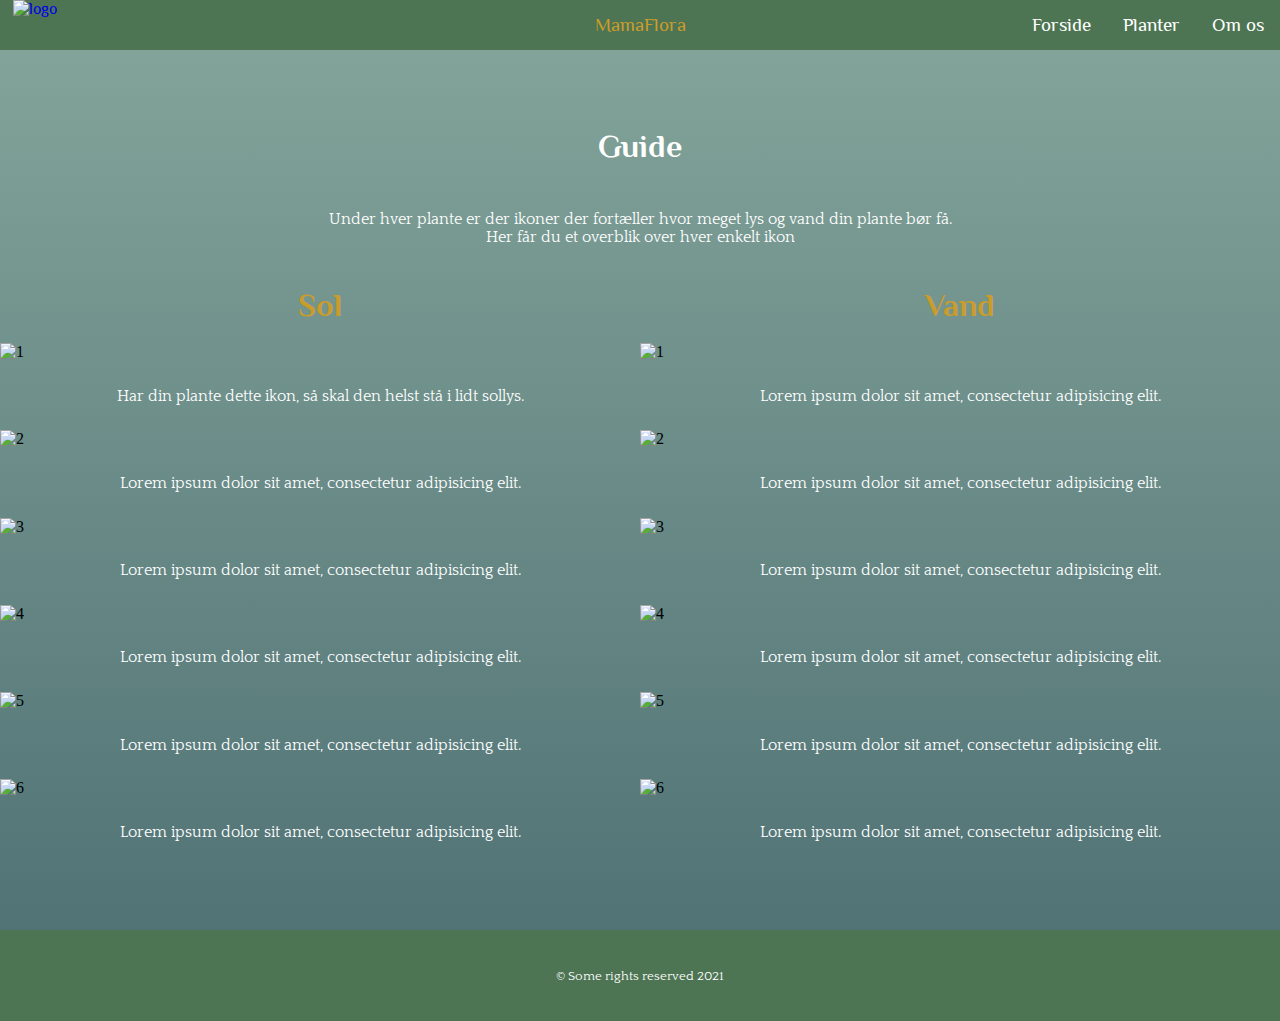
==== guide.html @ 31246e31 "guideside oprettet" ====
<!DOCTYPE html>
<html lang="da">

<head>
    <meta charset="utf-8">
    <meta name="viewport" content="width=device-width, initial-scale=1.0">
    <link rel="stylesheet" href="https://fonts.googleapis.com/css?family=Philosopher">
    <link rel="stylesheet" href="https://fonts.googleapis.com/css?family=Quattrocento">
    <title>Om mamaFlora</title>
    <link rel="stylesheet" href="style.css">
    <link rel="stylesheet" href="guide.css">

    <!--
    <link rel="apple-touch-icon" sizes="180x180" href="favicon_package_v0/apple-touch-icon.png">
    <link rel="icon" type="image/png" sizes="32x32" href="favicon_package_v0/favicon-32x32.png">
    <link rel="icon" type="image/png" sizes="16x16" href="favicon_package_v0/favicon-16x16.png">
    <link rel="manifest" href="/site.webmanifest">
    <link rel="mask-icon" href="/safari-pinned-tab.svg" color="#5bbad5">
    <meta name="msapplication-TileColor" content="#da532c">
    <meta name="theme-color" content="#ffffff">
-->
</head>

<body>
    <header>
        <div class="topnav">
            <a href="index.html" class="logo_navn_menu"><img class="logo_menu" src="img/hvid_2.svg" alt="logo"></a>
            <p class="mamaflora_menu">MamaFlora</p>
            <nav id="myLinks" class="active">
                <!-- Navigation links (hidden by default) -->
                <a href="index.html">Forside</a>
                <div></div>
                <a href="multiview.html">Planter</a>
                <div></div>
                <a href="om.html">Om os</a>
            </nav>
            <!-- "Hamburger menu" / "Bar icon" to toggle the navigation links -->
            <a class="icon">
                <div id="burgercontainer">
                    <div class="bar1"></div>
                    <div class="bar2"></div>
                    <div class="bar3"></div>
                </div>
            </a>
        </div>

    </header>
    <main>
        <div id="intro_guide">
            <h1>Guide</h1>
            <p>Under hver plante er der ikoner der fortæller hvor meget lys og vand din plante bør få. <br> Her får du et overblik over hver enkelt ikon</p>
        </div>
        <section id="guide">
            <div class="sol_guide">
                <h2>Sol</h2>
                <span>
                    <img src="" alt="1">
                    <p>Har din plante dette ikon, så skal den helst stå i lidt sollys.</p>
                </span>
                <span>
                    <img src="" alt="2">
                    <p>Lorem ipsum dolor sit amet, consectetur adipisicing elit.</p>
                </span> <span>
                    <img src="" alt="3">
                    <p>Lorem ipsum dolor sit amet, consectetur adipisicing elit.</p>
                </span> <span>
                    <img src="" alt="4">
                    <p>Lorem ipsum dolor sit amet, consectetur adipisicing elit.</p>
                </span> <span>
                    <img src="" alt="5">
                    <p>Lorem ipsum dolor sit amet, consectetur adipisicing elit.</p>
                </span> <span>
                    <img src="" alt="6">
                    <p>Lorem ipsum dolor sit amet, consectetur adipisicing elit.</p>
                </span>
            </div>
            <div class="vand_guide">
                <h2>Vand</h2>
                <span>
                    <img src="" alt="1">
                    <p>Lorem ipsum dolor sit amet, consectetur adipisicing elit.</p>
                </span>
                <span>
                    <img src="" alt="2">
                    <p>Lorem ipsum dolor sit amet, consectetur adipisicing elit.</p>
                </span> <span>
                    <img src="" alt="3">
                    <p>Lorem ipsum dolor sit amet, consectetur adipisicing elit.</p>
                </span> <span>
                    <img src="" alt="4">
                    <p>Lorem ipsum dolor sit amet, consectetur adipisicing elit.</p>
                </span> <span>
                    <img src="" alt="5">
                    <p>Lorem ipsum dolor sit amet, consectetur adipisicing elit.</p>
                </span> <span>
                    <img src="" alt="6">
                    <p>Lorem ipsum dolor sit amet, consectetur adipisicing elit.</p>
                </span>
            </div>
        </section>
    </main>
    <footer>
        <p>
            © Some rights reserved 2021
        </p>
    </footer>
    <script src="javascript.js"></script>
    <script src="guide.js"></script>
</body></html>
---- style.css ----
* {
    box-sizing: border-box;
    margin: 0;
    max-width: 100%;
}

img {
    max-width: 100%;
}

body {
    background-image: linear-gradient(#85A69B, #4C6E72);
}


header {
    position: fixed;
    display: block;
    width: 100vw;
    height: 50px;
    background-color: #4D7553;
    z-index: 98;
    font-family: Philosopher, sans-serif;
}

.logo_navn_menu {
    display: flex;
    text-decoration: none;
}

.logo_menu {
    height: 46px;
    margin-left: 1vw;
    z-index: 99;
}

.mamaflora_menu {
    font-family: Philosopher, sans-serif;
    color: #CA9C2C;
    padding: 14px;
    top: 0;
    font-size: 19px;
    position: absolute;
    justify-content: center;
    display: flex;
    width: 100vw;
}

#myLinks {
    display: none;
}

.topnav {
    display: block;
    background-color: #4D7553;
    height: 48px;
}

#myLinks {
    position: absolute;
    width: 100vw;
    height: 150px;
    background-color: #9AB3AF;
}

.active a {
    text-align: center;
    position: relative;
    color: #ffffff;
    padding: 14px 16px;
    text-decoration: none;
    font-size: 19px;
    display: block;
}

.icon img {
    background-color: #4D7553;
    width: 44px;
    height: 43px;
}

.topnav a.icon {
    display: block;
    position: absolute;
    right: 0;
    top: 0;
}



/*burgermenu og animation*/
#burgercontainer {
    padding: 4px;
    display: inline-block;
    cursor: pointer;
    padding-right: 3vw;
}

.bar1,
.bar2,
.bar3 {
    width: 35px;
    height: 5px;
    background-color: #CA9C2C;
    margin: 6px 0;
    transition: 0.4s;
}

.change .bar1 {
    -webkit-transform: rotate(-45deg) translate(-9px, 6px);
    transform: rotate(-45deg) translate(-9px, 6px);
}

.change .bar2 {
    opacity: 0;
}

.change .bar3 {
    -webkit-transform: rotate(45deg) translate(-8px, -8px);
    transform: rotate(45deg) translate(-8px, -8px);
}

nav div:first-of-type {
    border-bottom: 2px solid white;
    display: block;
    width: 80%;
    margin: 0 auto;
}

nav div:nth-of-type(2) {
    border-top: 2px solid white;
    display: block;
    width: 80%;
    margin: 0 auto;
}



.splash {
    padding-top: 45px;
    background-image: url(img/splash_01.jpg);
    background-size: cover;
    background-position: 30% 33%;
    height: 38vw;
}



.logo {
    margin: 0 auto;
    display: flex;
    justify-content: center;
}

.logo img {
    width: 25vw;
}



main {
    position: relative;
    max-width: 1280px;
    margin: 0 auto;
    padding-bottom: 5vw;
}

section {}

#forside_planter {
    margin: 10px;
    display: grid;
    grid-gap: 10px;
    padding-top: 50px;
    grid-template-columns: 1fr 1fr;
}

h1 {
    font-family: Philosopher, sans-serif;
    color: white;
    font-size: 2rem;
    margin-left: auto;
    margin-right: auto;
    text-align: center;
    padding-bottom: 20px;
}

h2 {
    font-family: Philosopher, sans-serif;
    color: #CA9C2C;
    font-size: 2rem;
    margin-left: auto;
    margin-right: auto;
    text-align: center;
    padding-bottom: 20px;
    padding-top: 16px;
}

h3 {
    font-family: Philosopher, sans-serif;
    color: white;
    font-size: 1.4rem;
    margin-left: auto;
    margin-right: auto;
    text-align: center;
    padding-bottom: 20px;
}

p {
    font-family: Quattrocento, sans-serif;
    color: white;
    font-size: 1rem;
    width: 100vw;
    /*lyder voldsomt? hehe*/
    text-align: center;
    margin-left: auto;
    margin-right: auto;
    padding: 2vw;
}


#forside_planter div {
    width: 100%;
    height: 35vw;
    background-color: #487648;
    margin: 0 auto;
    overflow: hidden;

}

.plante_01 img {
    margin-top: -30vw;

}

.plante_02 img {
    margin-top: -40vw;

}


.plante_03 img {
    margin-top: -50vw;

}

.plante_04 img {
    margin-top: -40vw;

}

.plante_05 img {

    margin-top: -40vw;

}


.plante_06 img {
    margin-top: -50vw;

}

#forside_planter h3 {
    margin: 0 auto;
    text-align: center;
    /*position: relative;*/
    width: 36vw;
    font-size: 4vw;
    border: white 2px solid;
    padding: 4vw;
    color: white;
    opacity: 100%;
    margin-top: 12vw;
    /*placere teksten oven på billedet*/
}



#forside_planter img {
    opacity: 20%;
    max-width: 100%;
}


.splash_02 {
    background-image: url(img/splash_03.jpg);
    width: 90%;
    height: 30vw;
    margin: 0 auto;
    margin-top: 30px;
}

.splash_02 img {}

#galleri_insp {}

.inspiration_tekst {
    margin-top: 5vw;
}

.insp_01 {
    background-image: url(img/inspoplante1.jpg);
    background-size: cover;
    width: 70vw;
    height: 70vw;
    margin: 0 auto;
    background-position: 10% 60%;
    margin-top: 5vw;
}

.insp_02 {
    background-image: url(img/inspoplante2.jpg);
    background-size: cover;
    width: 70vw;
    height: 70vw;
    margin: 0 auto;
    background-position: 10% 60%;
    margin-top: 8vw;
}

.insp_03 {
    background-image: url(img/inspoplante3.jpg);
    background-size: cover;
    width: 70vw;
    height: 70vw;
    margin: 0 auto;
    background-position: 10% 60%;
    margin-top: 8vw;
}

.insp_04 {
    background-image: url(img/inspoplante4.jpg);
    background-size: cover;
    width: 70vw;
    height: 70vw;
    margin: 0 auto;
    background-position: 10% 60%;
    margin-top: 8vw;
}

.insp_05 {
    background-image: url(img/inspoplante5.jpg);
    background-size: cover;
    width: 70vw;
    height: 70vw;
    margin: 0 auto;
    background-position: 10% 60%;
    margin-top: 8vw;
}

.insp_06 {
    background-image: url(img/inspoplante6.jpg);
    background-size: cover;
    width: 70vw;
    height: 70vw;
    margin: 0 auto;
    background-position: 10% 60%;
    margin-top: 8vw;
}

.insp_07 {
    background-image: url(img/inspoplante7.jpg);
    background-size: cover;
    width: 70vw;
    height: 70vw;
    margin: 0 auto;
    background-position: 10% 60%;
    margin-top: 8vw;
}

.insp_08 {
    background-image: url(img/inspoplante8.jpg);
    background-size: cover;
    width: 70vw;
    height: 70vw;
    margin: 0 auto;
    background-position: 10% 60%;
    margin-top: 8vw;
}

.insp_09 {
    background-image: url(img/inspoplante9.jpg);
    background-size: cover;
    width: 70vw;
    height: 70vw;
    margin: 0 auto;
    background-position: 10% 60%;
    margin-top: 8vw;
}

footer {
    background-color: #4D7553;
    height: auto;
    padding: 1vw;
}

footer p {
    font-style: normal;
    font-size: 0.8rem;
    width: 100%;
    text-align: center;
}

/*OM OS SIDE*/

.logo_om {
    width: 50vw;
    display: grid;
    margin: auto;
    padding-top: 55px;
}

#om_os_info .divider {
    position: relative;
    margin-top: 30px;
    margin-bottom: 30px;
    height: 1px;
}

#om_os_info .div-transparent:before {
    content: "";
    position: absolute;
    top: 0;
    left: 5%;
    right: 5%;
    width: 100%;
    height: 1px;
    background-image: linear-gradient(to right, transparent, rgb(48, 49, 51), transparent);
}

#om_os_info .div-dot:after {
    content: "";
    position: absolute;
    z-index: 1;
    top: -9px;
    left: calc(50% - 9px);
    width: 18px;
    height: 18px;
    background-color: goldenrod;
    border: 1px solid rgb(48, 49, 51);
    border-radius: 50%;
    box-shadow: inset 0 0 0 2px white,
        0 0 0 4px white;
}



@media (min-width: 800px) {

    #forside_planter {

        max-width: 100%;
        margin: 0 auto;
        grid-gap: 2vw;
        margin: 20px;
    }


    #forside_planter div {
        width: 100%;
        height: 40vw;
    }

    #forside_planter h3 {
        width: 30vw;
        font-size: 3vw;
        margin-top: 15vw;
        /*margin-top: 12vw;*/
    }



    p {
        width: 1100px;
    }


    .logo {
        width: 30vw;
    }

    .splash {
        height: 25vw;
    }

    .logo img {
        width: 20vw;
    }

    #burgercontainer {
        display: none;
    }

    #myLinks {
        display: flex;
        background-color: transparent;
        margin-top: 0;
        height: auto;
        justify-content: flex-end;
        top: 0;
    }

    nav div:first-of-type {
        display: none;
    }

    nav div:nth-of-type(2) {
        display: none;
    }

    .active a:hover {
        color: #CA9C2C;
    }

    /*    OM OS SIDE */

    #om_os_section {
        padding: 5vw;
        padding-top: 55px;
        align-items: center;
    }

    #om_os_section img {
        width: 20vw;
    }

    #om_os_section p {
        max-width: 50vw;
    }

    .inspiration_tekst h3 {
        font-size: 2vw;
    }

    #galleri_insp {
        max-width: 90%;
        display: grid;
        grid-template-columns: 1fr 1fr 1fr;
        margin: 0 auto;

    }

    .insp_01 {
        width: 19vw;
        height: 19vw;
        margin-top: 1vw;
    }

    .insp_02 {
        width: 19vw;
        height: 19vw;
        margin-top: 1vw;
    }

    .insp_03 {
        width: 19vw;
        height: 19vw;
        margin-top: 1vw;
    }

    .insp_04 {
        width: 19vw;
        height: 19vw;
        margin-top: 1vw;
    }

    .insp_05 {
        width: 19vw;
        height: 19vw;
        margin-top: 1vw;
    }

    .insp_06 {
        width: 19vw;
        height: 19vw;
        margin-top: 1vw;
    }

    .insp_07 {
        width: 19vw;
        height: 19vw;
        margin-top: 1vw;
    }

    .insp_08 {
        width: 19vw;
        height: 19vw;
        margin-top: 1vw;
    }

    .insp_09 {
        width: 19vw;
        height: 19vw;
        margin-top: 1vw;
    }


}

@media (min-width: 1280px) {
    #forside_planter {
        grid-gap: 20px;
        grid-template-columns: 1fr 1fr 1fr;

    }

    #forside_planter div {
        width: 100%;
        height: 20vw;
    }

    #forside_planter h3 {
        width: 15vw;
        font-size: 1.5vw;
        margin-top: 0vw;
        padding: 2vw;
        margin-top: 7vw;
        text-align: center;

    }

    #forside_planter div:hover img {
        opacity: 100%;
        max-width: 100%;
    }

    .plante_01 img {
        margin-top: -20vw;
    }

    .plante_02 img {
        margin-top: -40vw;
        height: 800px;
    }

    .plante_03 img {
        margin-top: -35vw;
        width: 100vw;
        height: 800px;
    }


    .plante_04 img {
        margin-top: -20vw;
    }

    .plante_05 img {
        margin-top: -40vw;
        height: 800px;
    }


    .plante_06 img {
        margin-top: -35vw;
        width: 100vw;
        height: 800px;
    }

}
---- guide.css ----
#intro_guide {
    padding-top: 20vw;
}

#guide img {}


@media (min-width: 800px) {
    #intro_guide {
        padding-top: 10vw;
    }

    #guide {
        display: flex;
        width: 50vw;
    }


}

@media (min-width: 1280px) {}
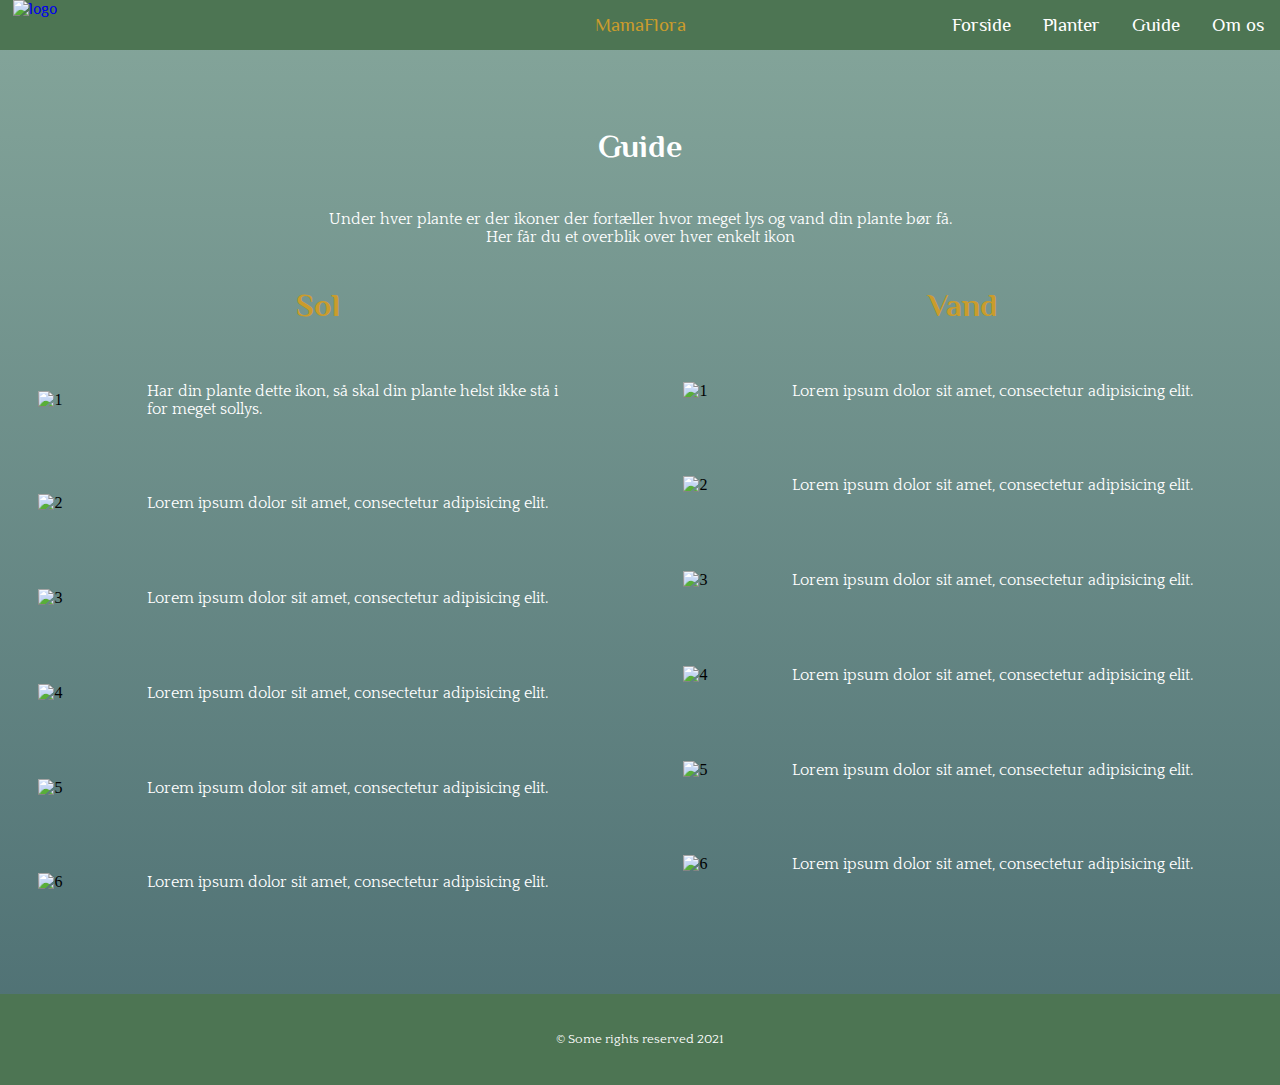
==== commit a60d1215: "guide opdatering med ét ikon" ====
--- a/guide.html
+++ b/guide.html
@@ -32,6 +32,8 @@
                 <div></div>
                 <a href="multiview.html">Planter</a>
                 <div></div>
+                <a href="guide.html">Guide</a>
+                <div></div>
                 <a href="om.html">Om os</a>
             </nav>
             <!-- "Hamburger menu" / "Bar icon" to toggle the navigation links -->
@@ -53,49 +55,57 @@
         <section id="guide">
             <div class="sol_guide">
                 <h2>Sol</h2>
-                <span>
+                <div class="ikon">
                     <img src="" alt="1">
-                    <p>Har din plante dette ikon, så skal den helst stå i lidt sollys.</p>
-                </span>
-                <span>
+                    <p>Har din plante dette ikon, så skal din plante helst ikke stå i for meget sollys.</p>
+                </div>
+                <div class="ikon">
                     <img src="" alt="2">
                     <p>Lorem ipsum dolor sit amet, consectetur adipisicing elit.</p>
-                </span> <span>
+                </div>
+                <div class="ikon">
                     <img src="" alt="3">
                     <p>Lorem ipsum dolor sit amet, consectetur adipisicing elit.</p>
-                </span> <span>
+                </div>
+                <div class="ikon">
                     <img src="" alt="4">
                     <p>Lorem ipsum dolor sit amet, consectetur adipisicing elit.</p>
-                </span> <span>
+                </div>
+                <div class="ikon">
                     <img src="" alt="5">
                     <p>Lorem ipsum dolor sit amet, consectetur adipisicing elit.</p>
-                </span> <span>
+                </div>
+                <div class="ikon">
                     <img src="" alt="6">
                     <p>Lorem ipsum dolor sit amet, consectetur adipisicing elit.</p>
-                </span>
+                </div>
             </div>
             <div class="vand_guide">
                 <h2>Vand</h2>
-                <span>
+                <div class="ikon">
                     <img src="" alt="1">
                     <p>Lorem ipsum dolor sit amet, consectetur adipisicing elit.</p>
-                </span>
-                <span>
+                </div>
+                <div class="ikon">
                     <img src="" alt="2">
                     <p>Lorem ipsum dolor sit amet, consectetur adipisicing elit.</p>
-                </span> <span>
+                </div>
+                <div class="ikon">
                     <img src="" alt="3">
                     <p>Lorem ipsum dolor sit amet, consectetur adipisicing elit.</p>
-                </span> <span>
+                </div>
+                <div class="ikon">
                     <img src="" alt="4">
                     <p>Lorem ipsum dolor sit amet, consectetur adipisicing elit.</p>
-                </span> <span>
+                </div>
+                <div class="ikon">
                     <img src="" alt="5">
                     <p>Lorem ipsum dolor sit amet, consectetur adipisicing elit.</p>
-                </span> <span>
+                </div>
+                <div class="ikon">
                     <img src="" alt="6">
                     <p>Lorem ipsum dolor sit amet, consectetur adipisicing elit.</p>
-                </span>
+                </div>
             </div>
         </section>
     </main>
@@ -106,4 +116,6 @@
     </footer>
     <script src="javascript.js"></script>
     <script src="guide.js"></script>
-</body></html>
+</body>
+
+</html>
--- a/guide.css
+++ b/guide.css
@@ -2,7 +2,11 @@
     padding-top: 20vw;
 }
 
-#guide img {}
+#guide {
+    display: grid;
+    grid-template-columns: repeat(auto-fit, minmax(350px, 1fr));
+    grid-gap: 10px;
+}
 
 
 @media (min-width: 800px) {
@@ -10,9 +14,19 @@
         padding-top: 10vw;
     }
 
-    #guide {
+    .ikon {
         display: flex;
-        width: 50vw;
+        align-items: center;
+        padding: 1vw 3vw 1vw 3vw;
+    }
+
+    .ikon p {
+        text-align: left;
+    }
+
+    #guide img {
+        width: 16vw;
+        height: 100%;
     }
 
 
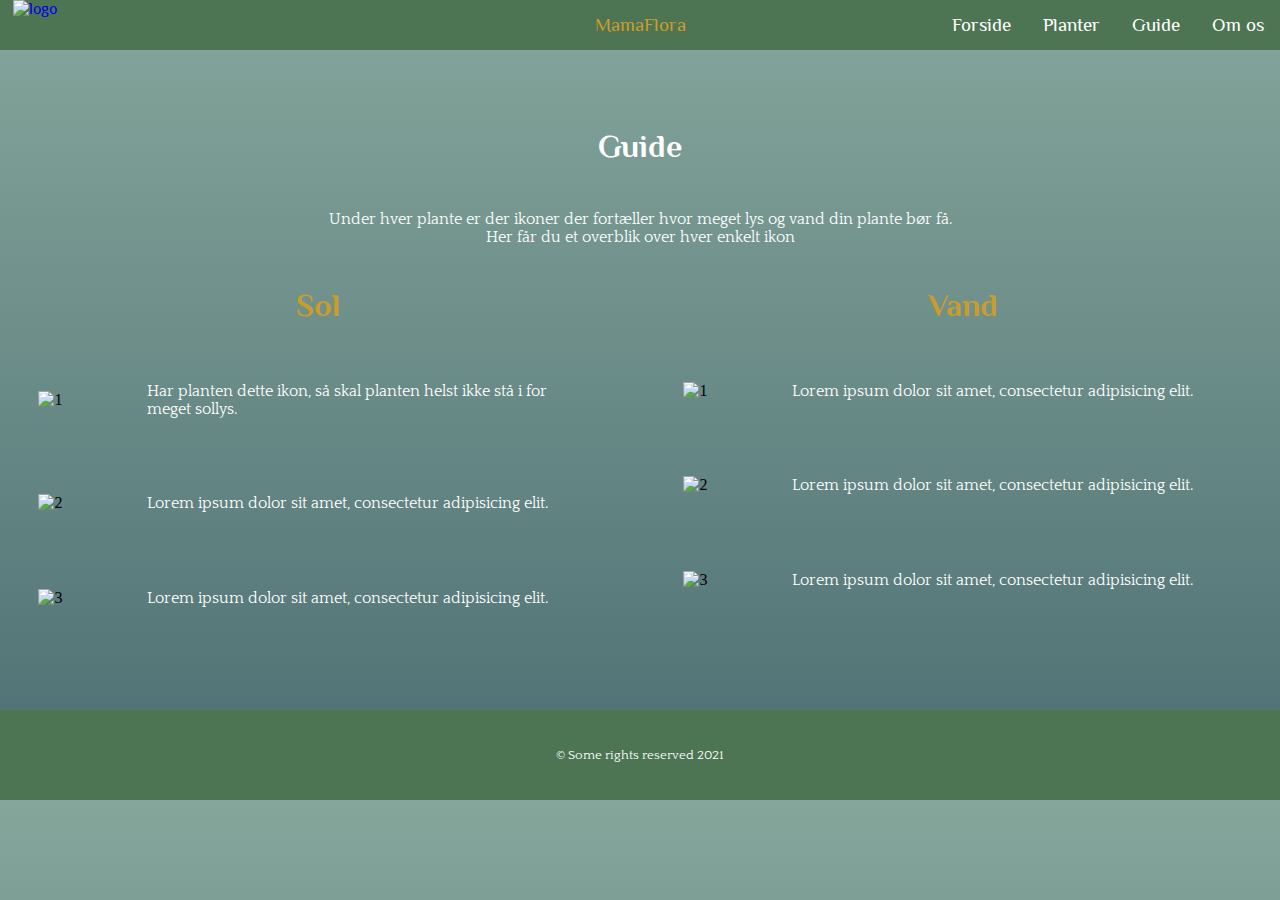
==== commit 5a467eff: "ikon meget vand" ====
--- a/guide.html
+++ b/guide.html
@@ -2,15 +2,15 @@
 <html lang="da">
 
 <head>
-    <meta charset="utf-8">
-    <meta name="viewport" content="width=device-width, initial-scale=1.0">
-    <link rel="stylesheet" href="https://fonts.googleapis.com/css?family=Philosopher">
-    <link rel="stylesheet" href="https://fonts.googleapis.com/css?family=Quattrocento">
-    <title>Om mamaFlora</title>
-    <link rel="stylesheet" href="style.css">
-    <link rel="stylesheet" href="guide.css">
+	<meta charset="utf-8">
+	<meta name="viewport" content="width=device-width, initial-scale=1.0">
+	<link rel="stylesheet" href="https://fonts.googleapis.com/css?family=Philosopher">
+	<link rel="stylesheet" href="https://fonts.googleapis.com/css?family=Quattrocento">
+	<title>Om mamaFlora</title>
+	<link rel="stylesheet" href="style.css">
+	<link rel="stylesheet" href="guide.css">
 
-    <!--
+	<!--
     <link rel="apple-touch-icon" sizes="180x180" href="favicon_package_v0/apple-touch-icon.png">
     <link rel="icon" type="image/png" sizes="32x32" href="favicon_package_v0/favicon-32x32.png">
     <link rel="icon" type="image/png" sizes="16x16" href="favicon_package_v0/favicon-16x16.png">
@@ -22,100 +22,76 @@
 </head>
 
 <body>
-    <header>
-        <div class="topnav">
-            <a href="index.html" class="logo_navn_menu"><img class="logo_menu" src="img/hvid_2.svg" alt="logo"></a>
-            <p class="mamaflora_menu">MamaFlora</p>
-            <nav id="myLinks" class="active">
-                <!-- Navigation links (hidden by default) -->
-                <a href="index.html">Forside</a>
-                <div></div>
-                <a href="multiview.html">Planter</a>
-                <div></div>
-                <a href="guide.html">Guide</a>
-                <div></div>
-                <a href="om.html">Om os</a>
-            </nav>
-            <!-- "Hamburger menu" / "Bar icon" to toggle the navigation links -->
-            <a class="icon">
-                <div id="burgercontainer">
-                    <div class="bar1"></div>
-                    <div class="bar2"></div>
-                    <div class="bar3"></div>
-                </div>
-            </a>
-        </div>
+	<header>
+		<div class="topnav">
+			<a href="index.html" class="logo_navn_menu"><img class="logo_menu" src="img/hvid_2.svg" alt="logo"></a>
+			<p class="mamaflora_menu">MamaFlora</p>
+			<nav id="myLinks" class="active">
+				<!-- Navigation links (hidden by default) -->
+				<a href="index.html">Forside</a>
+				<div></div>
+				<a href="multiview.html">Planter</a>
+				<div></div>
+				<a href="guide.html">Guide</a>
+				<div></div>
+				<a href="om.html">Om os</a>
+			</nav>
+			<!-- "Hamburger menu" / "Bar icon" to toggle the navigation links -->
+			<a class="icon">
+				<div id="burgercontainer">
+					<div class="bar1"></div>
+					<div class="bar2"></div>
+					<div class="bar3"></div>
+				</div>
+			</a>
+		</div>
 
-    </header>
-    <main>
-        <div id="intro_guide">
-            <h1>Guide</h1>
-            <p>Under hver plante er der ikoner der fortæller hvor meget lys og vand din plante bør få. <br> Her får du et overblik over hver enkelt ikon</p>
-        </div>
-        <section id="guide">
-            <div class="sol_guide">
-                <h2>Sol</h2>
-                <div class="ikon">
-                    <img src="" alt="1">
-                    <p>Har din plante dette ikon, så skal din plante helst ikke stå i for meget sollys.</p>
-                </div>
-                <div class="ikon">
-                    <img src="" alt="2">
-                    <p>Lorem ipsum dolor sit amet, consectetur adipisicing elit.</p>
-                </div>
-                <div class="ikon">
-                    <img src="" alt="3">
-                    <p>Lorem ipsum dolor sit amet, consectetur adipisicing elit.</p>
-                </div>
-                <div class="ikon">
-                    <img src="" alt="4">
-                    <p>Lorem ipsum dolor sit amet, consectetur adipisicing elit.</p>
-                </div>
-                <div class="ikon">
-                    <img src="" alt="5">
-                    <p>Lorem ipsum dolor sit amet, consectetur adipisicing elit.</p>
-                </div>
-                <div class="ikon">
-                    <img src="" alt="6">
-                    <p>Lorem ipsum dolor sit amet, consectetur adipisicing elit.</p>
-                </div>
-            </div>
-            <div class="vand_guide">
-                <h2>Vand</h2>
-                <div class="ikon">
-                    <img src="" alt="1">
-                    <p>Lorem ipsum dolor sit amet, consectetur adipisicing elit.</p>
-                </div>
-                <div class="ikon">
-                    <img src="" alt="2">
-                    <p>Lorem ipsum dolor sit amet, consectetur adipisicing elit.</p>
-                </div>
-                <div class="ikon">
-                    <img src="" alt="3">
-                    <p>Lorem ipsum dolor sit amet, consectetur adipisicing elit.</p>
-                </div>
-                <div class="ikon">
-                    <img src="" alt="4">
-                    <p>Lorem ipsum dolor sit amet, consectetur adipisicing elit.</p>
-                </div>
-                <div class="ikon">
-                    <img src="" alt="5">
-                    <p>Lorem ipsum dolor sit amet, consectetur adipisicing elit.</p>
-                </div>
-                <div class="ikon">
-                    <img src="" alt="6">
-                    <p>Lorem ipsum dolor sit amet, consectetur adipisicing elit.</p>
-                </div>
-            </div>
-        </section>
-    </main>
-    <footer>
-        <p>
-            © Some rights reserved 2021
-        </p>
-    </footer>
-    <script src="javascript.js"></script>
-    <script src="guide.js"></script>
+	</header>
+	<main>
+		<div id="intro_guide">
+			<h1>Guide</h1>
+			<p>Under hver plante er der ikoner der fortæller hvor meget lys og vand din plante bør få. <br> Her får du et overblik over hver enkelt ikon</p>
+		</div>
+		<section id="guide">
+			<div class="sol_guide">
+				<h2>Sol</h2>
+				<div class="ikon">
+					<img src="" alt="1">
+					<p>Har planten dette ikon, så skal planten helst ikke stå i for meget sollys.</p>
+				</div>
+				<div class="ikon">
+					<img src="" alt="2">
+					<p>Lorem ipsum dolor sit amet, consectetur adipisicing elit.</p>
+				</div>
+				<div class="ikon">
+					<img src="" alt="3">
+					<p>Lorem ipsum dolor sit amet, consectetur adipisicing elit.</p>
+				</div>
+			</div>
+			<div class="vand_guide">
+				<h2>Vand</h2>
+				<div class="ikon">
+					<img src="" alt="1">
+					<p>Lorem ipsum dolor sit amet, consectetur adipisicing elit.</p>
+				</div>
+				<div class="ikon">
+					<img src="" alt="2">
+					<p>Lorem ipsum dolor sit amet, consectetur adipisicing elit.</p>
+				</div>
+				<div class="ikon">
+					<img src="" alt="3">
+					<p>Lorem ipsum dolor sit amet, consectetur adipisicing elit.</p>
+				</div>
+			</div>
+		</section>
+	</main>
+	<footer>
+		<p>
+			© Some rights reserved 2021
+		</p>
+	</footer>
+	<script src="javascript.js"></script>
+	<script src="guide.js"></script>
 </body>
 
 </html>
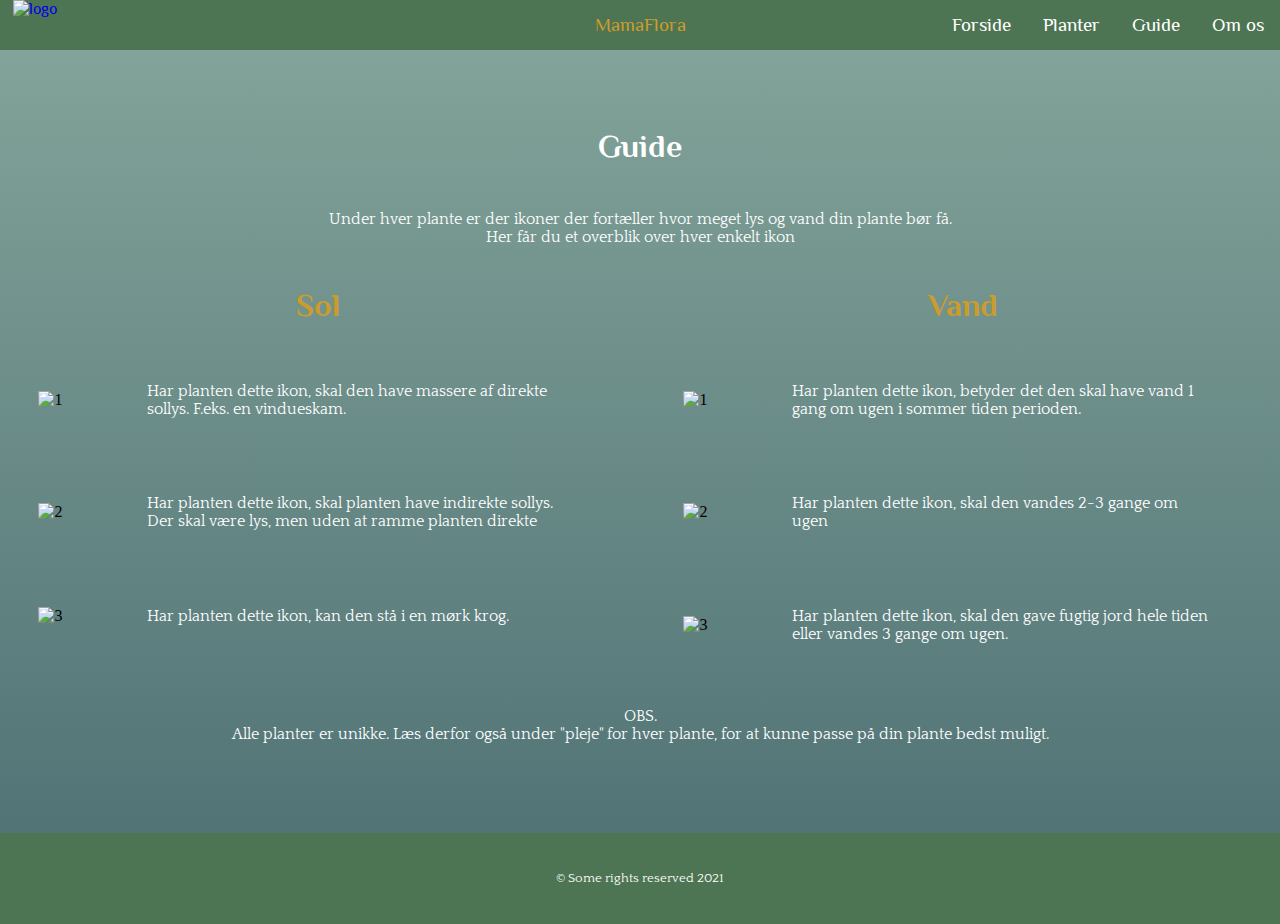
==== commit a4e5eab4: "Merge remote-tracking branch 'origin/master'" ====
--- a/guide.html
+++ b/guide.html
@@ -32,7 +32,7 @@
 				<div></div>
 				<a href="multiview.html">Planter</a>
 				<div></div>
-				<a href="guide.html">Guide</a>
+				<a href="guide.html" class="selected">Guide</a>
 				<div></div>
 				<a href="om.html">Om os</a>
 			</nav>
@@ -57,33 +57,35 @@
 				<h2>Sol</h2>
 				<div class="ikon">
 					<img src="" alt="1">
-					<p>Har planten dette ikon, så skal planten helst ikke stå i for meget sollys.</p>
+					<p>Har planten dette ikon, skal den have massere af direkte sollys. F.eks. en vindueskam.</p>
 				</div>
 				<div class="ikon">
 					<img src="" alt="2">
-					<p>Lorem ipsum dolor sit amet, consectetur adipisicing elit.</p>
+					<p>Har planten dette ikon, skal planten have indirekte sollys. Der skal være lys, men uden at ramme planten direkte</p>
 				</div>
 				<div class="ikon">
 					<img src="" alt="3">
-					<p>Lorem ipsum dolor sit amet, consectetur adipisicing elit.</p>
+					<p>Har planten dette ikon, kan den stå i en mørk krog.</p>
 				</div>
 			</div>
 			<div class="vand_guide">
 				<h2>Vand</h2>
 				<div class="ikon">
 					<img src="" alt="1">
-					<p>Lorem ipsum dolor sit amet, consectetur adipisicing elit.</p>
+					<p>Har planten dette ikon, betyder det den skal have vand 1 gang om ugen i sommer tiden perioden.</p>
 				</div>
 				<div class="ikon">
 					<img src="" alt="2">
-					<p>Lorem ipsum dolor sit amet, consectetur adipisicing elit.</p>
+					<p>Har planten dette ikon, skal den vandes 2-3 gange om ugen</p>
 				</div>
 				<div class="ikon">
 					<img src="" alt="3">
-					<p>Lorem ipsum dolor sit amet, consectetur adipisicing elit.</p>
+					<p>Har planten dette ikon, skal den gave fugtig jord hele tiden eller vandes 3 gange om ugen.</p>
 				</div>
 			</div>
+
 		</section>
+		<p>OBS. <br> Alle planter er unikke. Læs derfor også under "pleje" for hver plante, for at kunne passe på din plante bedst muligt.</p>
 	</main>
 	<footer>
 		<p>
--- a/style.css
+++ b/style.css
@@ -59,7 +59,7 @@
 #myLinks {
     position: absolute;
     width: 100vw;
-    height: 150px;
+    height: 200px;
     background-color: #9AB3AF;
 }
 
@@ -128,6 +128,13 @@
 }
 
 nav div:nth-of-type(2) {
+    border-top: 2px solid white;
+    display: block;
+    width: 80%;
+    margin: 0 auto;
+}
+
+nav div:nth-of-type(3) {
     border-top: 2px solid white;
     display: block;
     width: 80%;
@@ -444,6 +451,10 @@
         0 0 0 4px white;
 }
 
+.redtekst{
+    color: red;
+    background-color: aqua;
+}
 
 
 @media (min-width: 800px) {
@@ -501,11 +512,16 @@
         top: 0;
     }
 
+
     nav div:first-of-type {
         display: none;
     }
 
     nav div:nth-of-type(2) {
+        display: none;
+    }
+
+    nav div:nth-of-type(3) {
         display: none;
     }
 
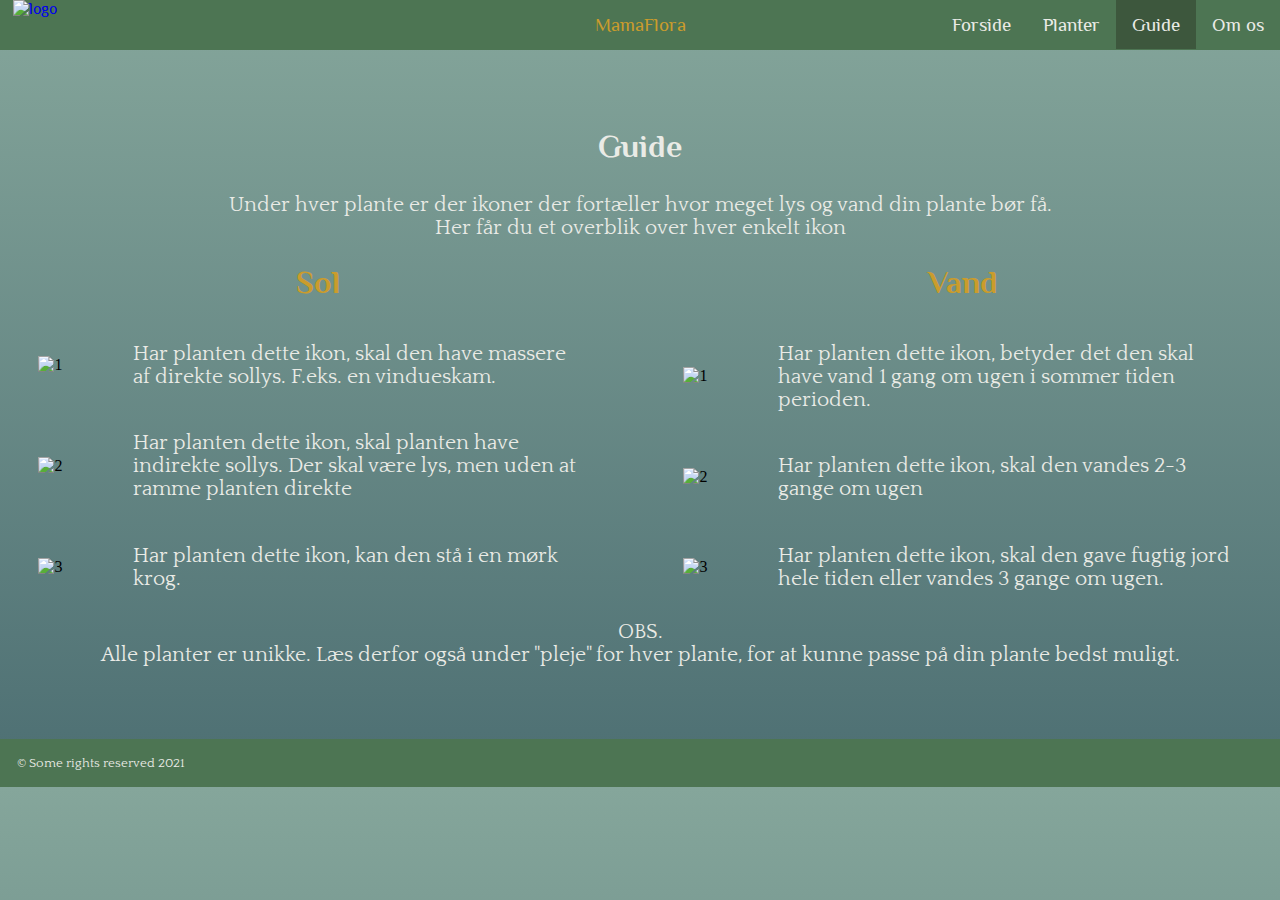
==== commit 6978d742: "kommentare" ====
--- a/guide.html
+++ b/guide.html
@@ -10,15 +10,14 @@
 	<link rel="stylesheet" href="style.css">
 	<link rel="stylesheet" href="guide.css">
 
-	<!--
-    <link rel="apple-touch-icon" sizes="180x180" href="favicon_package_v0/apple-touch-icon.png">
-    <link rel="icon" type="image/png" sizes="32x32" href="favicon_package_v0/favicon-32x32.png">
-    <link rel="icon" type="image/png" sizes="16x16" href="favicon_package_v0/favicon-16x16.png">
-    <link rel="manifest" href="/site.webmanifest">
-    <link rel="mask-icon" href="/safari-pinned-tab.svg" color="#5bbad5">
-    <meta name="msapplication-TileColor" content="#da532c">
-    <meta name="theme-color" content="#ffffff">
--->
+	<!--Favicon-->
+	<link rel="apple-touch-icon" sizes="180x180" href="favicon_package_v0/apple-touch-icon.png">
+	<link rel="icon" type="image/png" sizes="32x32" href="favicon_package_v0/favicon-32x32.png">
+	<link rel="icon" type="image/png" sizes="16x16" href="favicon_package_v0/favicon-16x16.png">
+	<link rel="manifest" href="/site.webmanifest">
+	<link rel="mask-icon" href="/safari-pinned-tab.svg" color="#5bbad5">
+	<meta name="msapplication-TileColor" content="#da532c">
+	<meta name="theme-color" content="#ffffff">
 </head>
 
 <body>
@@ -56,30 +55,30 @@
 			<div class="sol_guide">
 				<h2>Sol</h2>
 				<div class="ikon">
-					<img src="" alt="1">
+					<img src="#" alt="1">
 					<p>Har planten dette ikon, skal den have massere af direkte sollys. F.eks. en vindueskam.</p>
 				</div>
 				<div class="ikon">
-					<img src="" alt="2">
+					<img src="#" alt="2">
 					<p>Har planten dette ikon, skal planten have indirekte sollys. Der skal være lys, men uden at ramme planten direkte</p>
 				</div>
 				<div class="ikon">
-					<img src="" alt="3">
+					<img src="#" alt="3">
 					<p>Har planten dette ikon, kan den stå i en mørk krog.</p>
 				</div>
 			</div>
 			<div class="vand_guide">
 				<h2>Vand</h2>
 				<div class="ikon">
-					<img src="" alt="1">
+					<img src="#" alt="1">
 					<p>Har planten dette ikon, betyder det den skal have vand 1 gang om ugen i sommer tiden perioden.</p>
 				</div>
 				<div class="ikon">
-					<img src="" alt="2">
+					<img src="#" alt="2">
 					<p>Har planten dette ikon, skal den vandes 2-3 gange om ugen</p>
 				</div>
 				<div class="ikon">
-					<img src="" alt="3">
+					<img src="#" alt="3">
 					<p>Har planten dette ikon, skal den gave fugtig jord hele tiden eller vandes 3 gange om ugen.</p>
 				</div>
 			</div>
--- a/style.css
+++ b/style.css
@@ -1,676 +1,726 @@
 * {
-    box-sizing: border-box;
-    margin: 0;
-    max-width: 100%;
+	box-sizing: border-box;
+	margin: 0;
+	max-width: 100%;
 }
 
 img {
-    max-width: 100%;
+	max-width: 100%;
 }
 
 body {
-    background-image: linear-gradient(#85A69B, #4C6E72);
+	background-image: linear-gradient(#85A69B, #4C6E72);
 }
 
 
 header {
-    position: fixed;
-    display: block;
-    width: 100vw;
-    height: 50px;
-    background-color: #4D7553;
-    z-index: 98;
-    font-family: Philosopher, sans-serif;
+	position: fixed;
+	display: block;
+	width: 100vw;
+	height: 50px;
+	background-color: #4D7553;
+	z-index: 98;
+	font-family: Philosopher, sans-serif;
 }
 
 .logo_navn_menu {
-    display: flex;
-    text-decoration: none;
+	display: flex;
+	text-decoration: none;
 }
 
 .logo_menu {
-    height: 46px;
-    margin-left: 1vw;
-    z-index: 99;
+	height: 46px;
+	margin-left: 1vw;
+	z-index: 99;
 }
 
 .mamaflora_menu {
-    font-family: Philosopher, sans-serif;
-    color: #CA9C2C;
-    padding: 14px;
-    top: 0;
-    font-size: 19px;
-    position: absolute;
-    justify-content: center;
-    display: flex;
-    width: 100vw;
+	font-family: Philosopher, sans-serif;
+	color: #CA9C2C;
+	padding: 14px;
+	top: 0;
+	font-size: 19px;
+	position: absolute;
+	justify-content: center;
+	display: flex;
+	width: 100vw;
 }
 
 #myLinks {
-    display: none;
+	display: none;
 }
 
 .topnav {
-    display: block;
-    background-color: #4D7553;
-    height: 48px;
+	display: block;
+	background-color: #4D7553;
+	height: 48px;
 }
 
 #myLinks {
-    position: absolute;
-    width: 100vw;
-    height: 200px;
-    background-color: #9AB3AF;
+	position: absolute;
+	width: 100vw;
+	height: 200px;
+	background-color: #9AB3AF;
 }
 
 .active a {
-    text-align: center;
-    position: relative;
-    color: #ffffff;
-    padding: 14px 16px;
-    text-decoration: none;
-    font-size: 19px;
-    display: block;
+	text-align: center;
+	position: relative;
+	color: #EAEBE6;
+	padding: 14px 16px;
+	text-decoration: none;
+	font-size: 19px;
+	display: block;
 }
 
 .icon img {
-    background-color: #4D7553;
-    width: 44px;
-    height: 43px;
+	background-color: #4D7553;
+	width: 44px;
+	height: 43px;
 }
 
 .topnav a.icon {
-    display: block;
-    position: absolute;
-    right: 0;
-    top: 0;
+	display: block;
+	position: absolute;
+	right: 0;
+	top: 0;
 }
 
 
 
 /*burgermenu og animation*/
 #burgercontainer {
-    padding: 4px;
-    display: inline-block;
-    cursor: pointer;
-    padding-right: 3vw;
-}
-
+	padding: 4px;
+	display: inline-block;
+	cursor: pointer;
+	padding-right: 3vw;
+}
+
+
+/*burgermenuen er lavet af 3 barer*/
 .bar1,
 .bar2,
 .bar3 {
-    width: 35px;
-    height: 5px;
-    background-color: #CA9C2C;
-    margin: 6px 0;
-    transition: 0.4s;
+	width: 35px;
+	height: 5px;
+	background-color: #CA9C2C;
+	margin: 6px 0;
+	transition: 0.4s;
 }
 
 .change .bar1 {
-    -webkit-transform: rotate(-45deg) translate(-9px, 6px);
-    transform: rotate(-45deg) translate(-9px, 6px);
+	-webkit-transform: rotate(-45deg) translate(-9px, 6px);
+	transform: rotate(-45deg) translate(-9px, 6px);
 }
 
 .change .bar2 {
-    opacity: 0;
+	opacity: 0;
 }
 
 .change .bar3 {
-    -webkit-transform: rotate(45deg) translate(-8px, -8px);
-    transform: rotate(45deg) translate(-8px, -8px);
+	-webkit-transform: rotate(45deg) translate(-8px, -8px);
+	transform: rotate(45deg) translate(-8px, -8px);
 }
 
 nav div:first-of-type {
-    border-bottom: 2px solid white;
-    display: block;
-    width: 80%;
-    margin: 0 auto;
+	border-bottom: 2px solid #EAEBE6;
+	display: block;
+	width: 80%;
+	margin: 0 auto;
 }
 
 nav div:nth-of-type(2) {
-    border-top: 2px solid white;
-    display: block;
-    width: 80%;
-    margin: 0 auto;
+	border-top: 2px solid #EAEBE6;
+	display: block;
+	width: 80%;
+	margin: 0 auto;
 }
 
 nav div:nth-of-type(3) {
-    border-top: 2px solid white;
-    display: block;
-    width: 80%;
-    margin: 0 auto;
+	border-top: 2px solid #EAEBE6;
+	display: block;
+	width: 80%;
+	margin: 0 auto;
 }
 
 
 
 .splash {
-    padding-top: 45px;
-    background-image: url(img/splash_01.jpg);
-    background-size: cover;
-    background-position: 30% 33%;
-    height: 38vw;
+	padding-top: 45px;
+	background-image: url(img/nysplash.jpg);
+	background-size: cover;
+	background-position: 30% 33%;
+	height: 38vw;
 }
 
 
 
 .logo {
-    margin: 0 auto;
-    display: flex;
-    justify-content: center;
+	margin: 0 auto;
+	display: flex;
+	justify-content: center;
 }
 
 .logo img {
-    width: 25vw;
+	width: 25vw;
 }
 
 
 
 main {
-    position: relative;
-    max-width: 1280px;
-    margin: 0 auto;
-    padding-bottom: 5vw;
+	position: relative;
+	max-width: 1280px;
+	margin: 0 auto;
+	padding-bottom: 5vw;
 }
 
 section {}
 
 #forside_planter {
-    margin: 10px;
-    display: grid;
-    grid-gap: 10px;
-    padding-top: 50px;
-    grid-template-columns: 1fr 1fr;
+	margin: 10px;
+	display: grid;
+	grid-gap: 10px;
+	padding-top: 50px;
+	grid-template-columns: 1fr 1fr;
 }
 
 h1 {
-    font-family: Philosopher, sans-serif;
-    color: white;
-    font-size: 2rem;
-    margin-left: auto;
-    margin-right: auto;
-    text-align: center;
-    padding-bottom: 20px;
+	font-family: Philosopher, sans-serif;
+	color: #EAEBE6;
+	font-size: 2rem;
+	margin-left: auto;
+	margin-right: auto;
+	text-align: center;
+	padding-bottom: 20px;
 }
 
 h2 {
-    font-family: Philosopher, sans-serif;
-    color: #CA9C2C;
-    font-size: 2rem;
-    margin-left: auto;
-    margin-right: auto;
-    text-align: center;
-    padding-bottom: 20px;
-    padding-top: 16px;
+	font-family: Philosopher, sans-serif;
+	color: #CA9C2C;
+	font-size: 2rem;
+	margin-left: auto;
+	margin-right: auto;
+	text-align: center;
+	padding-bottom: 20px;
+	padding-top: 16px;
+}
+
+.overskrift {
+	color: #EAEBE6;
+	font-size: 2.5rem;
 }
 
 h3 {
-    font-family: Philosopher, sans-serif;
-    color: white;
-    font-size: 1.4rem;
-    margin-left: auto;
-    margin-right: auto;
-    text-align: center;
-    padding-bottom: 20px;
+	font-family: Philosopher, sans-serif;
+	color: #EAEBE6;
+	font-size: 1.4rem;
+	margin-left: auto;
+	margin-right: auto;
+	text-align: center;
+	padding-bottom: 20px;
 }
 
 p {
-    font-family: Quattrocento, sans-serif;
-    color: white;
-    font-size: 1rem;
-    width: 100vw;
-    /*lyder voldsomt? hehe*/
-    text-align: center;
-    margin-left: auto;
-    margin-right: auto;
-    padding: 2vw;
+	font-family: Quattrocento, sans-serif;
+	color: #EAEBE6;
+	font-size: 1.3rem;
+	text-align: center;
+	margin-left: auto;
+	margin-right: auto;
+	padding: 0.7vw;
 }
 
 
 #forside_planter div {
-    width: 100%;
-    height: 35vw;
-    background-color: #487648;
-    margin: 0 auto;
-    overflow: hidden;
-
+	width: 100%;
+	height: 25vw;
+	background-color: #9FB2AF;
+	margin: 0 auto;
+	overflow: hidden;
+
+}
+
+a:first-of-type {
+	grid-column: 1/3;
+	grid-row: 1/2;
 }
 
 .plante_01 img {
-    margin-top: -30vw;
+	margin-top: -30vw;
+
 
 }
 
 .plante_02 img {
-    margin-top: -40vw;
+	margin-top: -50vw;
 
 }
 
 
 .plante_03 img {
-    margin-top: -50vw;
-
-}
-
-.plante_04 img {
-    margin-top: -40vw;
-
-}
-
-.plante_05 img {
-
-    margin-top: -40vw;
-
-}
-
-
-.plante_06 img {
-    margin-top: -50vw;
-
-}
+	margin-top: -50vw;
+
+}
+
 
 #forside_planter h3 {
-    margin: 0 auto;
-    text-align: center;
-    /*position: relative;*/
-    width: 36vw;
-    font-size: 4vw;
-    border: white 2px solid;
-    padding: 4vw;
-    color: white;
-    opacity: 100%;
-    margin-top: 12vw;
-    /*placere teksten oven på billedet*/
+	color: #EAEBE6;
+	margin: 0 auto;
+	text-align: center;
+	width: 36vw;
+	font-size: 4vw;
+	border: #EAEBE6 2px solid;
+	padding: 4vw;
+	color: #EAEBE6;
+	z-index: 95;
+	position: relative;
+	margin-top: 5.5vw;
+
+
+	/*placere teksten oven på billedet*/
+}
+
+#forside_planter a {
+	text-decoration: none;
 }
 
 
 
 #forside_planter img {
-    opacity: 20%;
-    max-width: 100%;
+	opacity: 10%;
+	max-width: 100%;
 }
 
 
 .splash_02 {
-    background-image: url(img/splash_03.jpg);
-    width: 90%;
-    height: 30vw;
-    margin: 0 auto;
-    margin-top: 30px;
-}
-
-.splash_02 img {}
-
-#galleri_insp {}
+	background-image: url(img/splash2.jpg);
+	background-size: cover;
+	max-width: 100%;
+	height: 30vw;
+	margin: 20px 10px 20px 10px;
+	background-position: center
+}
+
+/*Teksten midt på splash2*/
+.tekst_ou {
+	position: absolute;
+	font-family: Philosopher, sans-serif;
+	color: #CA9C2C;
+	font-size: 1.5rem;
+	text-align: center;
+	padding-bottom: 20px;
+	padding-top: 1vw;
+	margin-left: 50vw;
+}
 
 .inspiration_tekst {
-    margin-top: 5vw;
+	margin-top: 5vw;
 }
 
 .insp_01 {
-    background-image: url(img/inspoplante1.jpg);
-    background-size: cover;
-    width: 70vw;
-    height: 70vw;
-    margin: 0 auto;
-    background-position: 10% 60%;
-    margin-top: 5vw;
+	background-image: url(img/inspoplante1.jpg);
+	background-size: cover;
+	width: 70vw;
+	height: 70vw;
+	margin: 0 auto;
+	background-position: 10% 60%;
+	margin-top: 5vw;
 }
 
 .insp_02 {
-    background-image: url(img/inspoplante2.jpg);
-    background-size: cover;
-    width: 70vw;
-    height: 70vw;
-    margin: 0 auto;
-    background-position: 10% 60%;
-    margin-top: 8vw;
+	background-image: url(img/inspoplante2.jpg);
+	background-size: cover;
+	width: 70vw;
+	height: 70vw;
+	margin: 0 auto;
+	background-position: 10% 60%;
+	margin-top: 8vw;
 }
 
 .insp_03 {
-    background-image: url(img/inspoplante3.jpg);
-    background-size: cover;
-    width: 70vw;
-    height: 70vw;
-    margin: 0 auto;
-    background-position: 10% 60%;
-    margin-top: 8vw;
+	background-image: url(img/inspoplante3.jpg);
+	background-size: cover;
+	width: 70vw;
+	height: 70vw;
+	margin: 0 auto;
+	background-position: 10% 60%;
+	margin-top: 8vw;
 }
 
 .insp_04 {
-    background-image: url(img/inspoplante4.jpg);
-    background-size: cover;
-    width: 70vw;
-    height: 70vw;
-    margin: 0 auto;
-    background-position: 10% 60%;
-    margin-top: 8vw;
+	background-image: url(img/inspoplante4.jpg);
+	background-size: cover;
+	width: 70vw;
+	height: 70vw;
+	margin: 0 auto;
+	background-position: 10% 60%;
+	margin-top: 8vw;
 }
 
 .insp_05 {
-    background-image: url(img/inspoplante5.jpg);
-    background-size: cover;
-    width: 70vw;
-    height: 70vw;
-    margin: 0 auto;
-    background-position: 10% 60%;
-    margin-top: 8vw;
+	background-image: url(img/inspoplante5.jpg);
+	background-size: cover;
+	width: 70vw;
+	height: 70vw;
+	margin: 0 auto;
+	background-position: 10% 60%;
+	margin-top: 8vw;
 }
 
 .insp_06 {
-    background-image: url(img/inspoplante6.jpg);
-    background-size: cover;
-    width: 70vw;
-    height: 70vw;
-    margin: 0 auto;
-    background-position: 10% 60%;
-    margin-top: 8vw;
+	background-image: url(img/inspoplante6.jpg);
+	background-size: cover;
+	width: 70vw;
+	height: 70vw;
+	margin: 0 auto;
+	background-position: 10% 60%;
+	margin-top: 8vw;
 }
 
 .insp_07 {
-    background-image: url(img/inspoplante7.jpg);
-    background-size: cover;
-    width: 70vw;
-    height: 70vw;
-    margin: 0 auto;
-    background-position: 10% 60%;
-    margin-top: 8vw;
+	background-image: url(img/inspoplante7.jpg);
+	background-size: cover;
+	width: 70vw;
+	height: 70vw;
+	margin: 0 auto;
+	background-position: 10% 60%;
+	margin-top: 8vw;
 }
 
 .insp_08 {
-    background-image: url(img/inspoplante8.jpg);
-    background-size: cover;
-    width: 70vw;
-    height: 70vw;
-    margin: 0 auto;
-    background-position: 10% 60%;
-    margin-top: 8vw;
+	background-image: url(img/inspoplante8.jpg);
+	background-size: cover;
+	width: 70vw;
+	height: 70vw;
+	margin: 0 auto;
+	background-position: 10% 60%;
+	margin-top: 8vw;
 }
 
 .insp_09 {
-    background-image: url(img/inspoplante9.jpg);
-    background-size: cover;
-    width: 70vw;
-    height: 70vw;
-    margin: 0 auto;
-    background-position: 10% 60%;
-    margin-top: 8vw;
+	background-image: url(img/inspoplante9.jpg);
+	background-size: cover;
+	width: 70vw;
+	height: 70vw;
+	margin: 0 auto;
+	background-position: 10% 60%;
+	margin-top: 8vw;
 }
 
 footer {
-    background-color: #4D7553;
-    height: auto;
-    padding: 1vw;
+	background-color: #4D7553;
+	height: auto;
+	padding: 10px;
 }
 
 footer p {
-    font-style: normal;
-    font-size: 0.8rem;
-    width: 100%;
-    text-align: center;
+	font-style: normal;
+	font-size: 0.8rem;
+	width: 100%;
+	padding: 2px;
+	margin: 5px;
+	text-align: left;
 }
 
 /*OM OS SIDE*/
 
 .logo_om {
-    width: 50vw;
-    display: grid;
-    margin: auto;
-    padding-top: 55px;
-}
-
+	width: 50vw;
+	display: grid;
+	margin: auto;
+	padding-top: 55px;
+}
+
+/* Adskilleren af teksten */
 #om_os_info .divider {
-    position: relative;
-    margin-top: 30px;
-    margin-bottom: 30px;
-    height: 1px;
+	position: relative;
+	margin-top: 30px;
+	margin-bottom: 30px;
+	height: 1px;
 }
 
 #om_os_info .div-transparent:before {
-    content: "";
-    position: absolute;
-    top: 0;
-    left: 5%;
-    right: 5%;
-    width: 100%;
-    height: 1px;
-    background-image: linear-gradient(to right, transparent, rgb(48, 49, 51), transparent);
+	content: "";
+	position: absolute;
+	top: 0;
+	left: 5%;
+	right: 5%;
+	width: 100%;
+	height: 1px;
+	background-image: linear-gradient(to right, transparent, rgb(48, 49, 51), transparent);
 }
 
 #om_os_info .div-dot:after {
-    content: "";
-    position: absolute;
-    z-index: 1;
-    top: -9px;
-    left: calc(50% - 9px);
-    width: 18px;
-    height: 18px;
-    background-color: goldenrod;
-    border: 1px solid rgb(48, 49, 51);
-    border-radius: 50%;
-    box-shadow: inset 0 0 0 2px white,
-        0 0 0 4px white;
-}
-
-.redtekst{
-    color: red;
-    background-color: aqua;
-}
-
+	content: "";
+	position: absolute;
+	z-index: 1;
+	top: -9px;
+	left: calc(50% - 9px);
+	width: 18px;
+	height: 18px;
+	background-color: goldenrod;
+	border: 1px solid rgb(48, 49, 51);
+	border-radius: 50%;
+	box-shadow: inset 0 0 0 2px white,
+		0 0 0 4px white;
+}
+
+.selected {
+	background-color: #3d573d;
+}
+
+
+.mission {
+	padding: 0 6vw 10vw 6vw;
+}
+
+@media (min-width: 600px) {
+
+
+	.tekst_ou {
+		font-size: 2.6rem;
+		padding-top: 5vw;
+		margin-left: 50vw;
+	}
+}
 
 @media (min-width: 800px) {
 
-    #forside_planter {
-
-        max-width: 100%;
-        margin: 0 auto;
-        grid-gap: 2vw;
-        margin: 20px;
-    }
-
-
-    #forside_planter div {
-        width: 100%;
-        height: 40vw;
-    }
-
-    #forside_planter h3 {
-        width: 30vw;
-        font-size: 3vw;
-        margin-top: 15vw;
-        /*margin-top: 12vw;*/
-    }
-
-
-
-    p {
-        width: 1100px;
-    }
-
-
-    .logo {
-        width: 30vw;
-    }
-
-    .splash {
-        height: 25vw;
-    }
-
-    .logo img {
-        width: 20vw;
-    }
-
-    #burgercontainer {
-        display: none;
-    }
-
-    #myLinks {
-        display: flex;
-        background-color: transparent;
-        margin-top: 0;
-        height: auto;
-        justify-content: flex-end;
-        top: 0;
-    }
-
-
-    nav div:first-of-type {
-        display: none;
-    }
-
-    nav div:nth-of-type(2) {
-        display: none;
-    }
-
-    nav div:nth-of-type(3) {
-        display: none;
-    }
-
-    .active a:hover {
-        color: #CA9C2C;
-    }
-
-    /*    OM OS SIDE */
-
-    #om_os_section {
-        padding: 5vw;
-        padding-top: 55px;
-        align-items: center;
-    }
-
-    #om_os_section img {
-        width: 20vw;
-    }
-
-    #om_os_section p {
-        max-width: 50vw;
-    }
-
-    .inspiration_tekst h3 {
-        font-size: 2vw;
-    }
-
-    #galleri_insp {
-        max-width: 90%;
-        display: grid;
-        grid-template-columns: 1fr 1fr 1fr;
-        margin: 0 auto;
-
-    }
-
-    .insp_01 {
-        width: 19vw;
-        height: 19vw;
-        margin-top: 1vw;
-    }
-
-    .insp_02 {
-        width: 19vw;
-        height: 19vw;
-        margin-top: 1vw;
-    }
-
-    .insp_03 {
-        width: 19vw;
-        height: 19vw;
-        margin-top: 1vw;
-    }
-
-    .insp_04 {
-        width: 19vw;
-        height: 19vw;
-        margin-top: 1vw;
-    }
-
-    .insp_05 {
-        width: 19vw;
-        height: 19vw;
-        margin-top: 1vw;
-    }
-
-    .insp_06 {
-        width: 19vw;
-        height: 19vw;
-        margin-top: 1vw;
-    }
-
-    .insp_07 {
-        width: 19vw;
-        height: 19vw;
-        margin-top: 1vw;
-    }
-
-    .insp_08 {
-        width: 19vw;
-        height: 19vw;
-        margin-top: 1vw;
-    }
-
-    .insp_09 {
-        width: 19vw;
-        height: 19vw;
-        margin-top: 1vw;
-    }
-
-
-}
+	#forside_planter {
+		max-width: 100%;
+		margin: 0 auto;
+		grid-gap: 2vw;
+		margin: 20px;
+	}
+
+
+	#forside_planter div {
+		width: 100%;
+		height: 40vw;
+	}
+
+	#forside_planter h3 {
+		width: 30vw;
+		font-size: 3vw;
+		margin-top: 15vw;
+		z-index: 95;
+	}
+
+	.splash_02 {
+		margin: 30px 20px 10px 20px;
+	}
+
+	.tekst_ou {
+		font-size: 2.5rem;
+		padding-top: 8vw;
+		margin-left: 60vw;
+	}
+
+	p {
+		width: 1100px;
+	}
+
+
+	.logo {
+		width: 30vw;
+	}
+
+	.splash {
+		height: 25vw;
+	}
+
+	.logo img {
+		width: 20vw;
+	}
+
+	#burgercontainer {
+		display: none;
+	}
+
+	#myLinks {
+		display: flex;
+		background-color: transparent;
+		margin-top: 0;
+		height: auto;
+		justify-content: flex-end;
+		top: 0;
+	}
+
+
+	nav div:first-of-type {
+		display: none;
+	}
+
+	nav div:nth-of-type(2) {
+		display: none;
+	}
+
+	nav div:nth-of-type(3) {
+		display: none;
+	}
+
+	.active a:hover {
+		color: #CA9C2C;
+	}
+
+	/*  OM OS SIDE */
+
+	#om_os_section {
+		padding-top: 55px;
+		align-items: center;
+	}
+
+	#om_os_section img {
+		width: 18vw;
+	}
+
+	#om_os_section p {
+		max-width: 50vw;
+	}
+
+	.inspiration_tekst h3 {
+		font-size: 2vw;
+	}
+
+	#galleri_insp {
+		max-width: 90%;
+		display: grid;
+		grid-template-columns: 1fr 1fr 1fr;
+		margin: 0 auto;
+
+	}
+
+	.insp_01 {
+		width: 19vw;
+		height: 19vw;
+		margin-top: 1vw;
+	}
+
+	.insp_02 {
+		width: 19vw;
+		height: 19vw;
+		margin-top: 1vw;
+	}
+
+	.insp_03 {
+		width: 19vw;
+		height: 19vw;
+		margin-top: 1vw;
+	}
+
+	.insp_04 {
+		width: 19vw;
+		height: 19vw;
+		margin-top: 1vw;
+	}
+
+	.insp_05 {
+		width: 19vw;
+		height: 19vw;
+		margin-top: 1vw;
+	}
+
+	.insp_06 {
+		width: 19vw;
+		height: 19vw;
+		margin-top: 1vw;
+	}
+
+	.insp_07 {
+		width: 19vw;
+		height: 19vw;
+		margin-top: 1vw;
+	}
+
+	.insp_08 {
+		width: 19vw;
+		height: 19vw;
+		margin-top: 1vw;
+	}
+
+	.insp_09 {
+		width: 19vw;
+		height: 19vw;
+		margin-top: 1vw;
+	}
+
+	.mission {
+		padding: 0 6vw 0vw 6vw;
+	}
+
+
+}
+
+/*Desktop version*/
 
 @media (min-width: 1280px) {
-    #forside_planter {
-        grid-gap: 20px;
-        grid-template-columns: 1fr 1fr 1fr;
-
-    }
-
-    #forside_planter div {
-        width: 100%;
-        height: 20vw;
-    }
-
-    #forside_planter h3 {
-        width: 15vw;
-        font-size: 1.5vw;
-        margin-top: 0vw;
-        padding: 2vw;
-        margin-top: 7vw;
-        text-align: center;
-
-    }
-
-    #forside_planter div:hover img {
-        opacity: 100%;
-        max-width: 100%;
-    }
-
-    .plante_01 img {
-        margin-top: -20vw;
-    }
-
-    .plante_02 img {
-        margin-top: -40vw;
-        height: 800px;
-    }
-
-    .plante_03 img {
-        margin-top: -35vw;
-        width: 100vw;
-        height: 800px;
-    }
-
-
-    .plante_04 img {
-        margin-top: -20vw;
-    }
-
-    .plante_05 img {
-        margin-top: -40vw;
-        height: 800px;
-    }
-
-
-    .plante_06 img {
-        margin-top: -35vw;
-        width: 100vw;
-        height: 800px;
-    }
-
-}
+	#forside_planter {
+		grid-gap: 20px;
+		grid-template-columns: 1fr 1fr 1fr;
+
+	}
+
+	#forside_planter div {
+		width: 100%;
+		height: 20vw;
+	}
+
+	#forside_planter h3 {
+		width: 15vw;
+		font-size: 1.5vw;
+		margin-top: 0vw;
+		padding: 2vw;
+		margin-top: 7vw;
+		text-align: center;
+
+	}
+
+	#forside_planter div:hover img {
+		opacity: 100%;
+		max-width: 100%;
+	}
+
+	#forside_planter div:hover h3 {
+		color: #404E44;
+		border: #404E44 solid 2px;
+		background-color: white;
+	}
+
+	a:first-of-type {
+		grid-column: 1/2;
+		grid-row: 1/2;
+	}
+
+	.tekst_ou {
+		font-size: 5rem;
+		padding-top: 7vw;
+		margin-left: 45vw;
+		position: relative;
+		margin: 0;
+		padding: 0;
+		left: 25vw;
+		top: 13vh;
+		max-width: 60vw;
+	}
+
+
+	.plante_01 img {
+		margin-top: -20vw;
+	}
+
+	.plante_02 img {
+		margin-top: -40vw;
+		width: 100vw;
+		height: 50vw;
+	}
+
+	.plante_03 img {
+		margin-top: -34vw;
+		width: 100vw;
+		height: 800px;
+	}
+
+
+
+
+}
